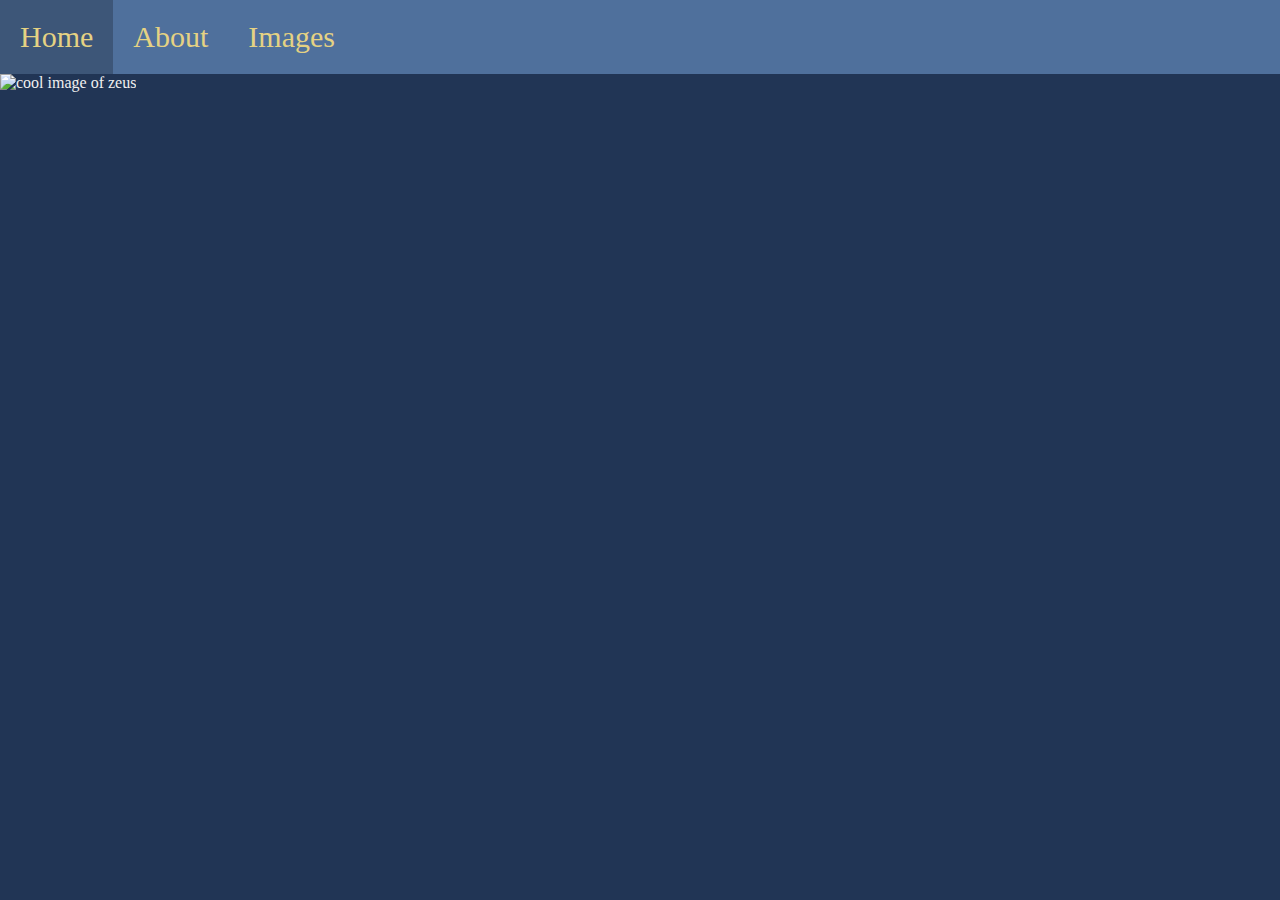
==== index.html @ 1c7c94a8 "changes 2" ====
<!DOCTYPE html>
<html lang="en">
    <head>
        <meta charset="utf-8">
        <meta name="viewport" content="width-device-width, initial-scale-1, shrink-to-fit=no">
        <title>Zeus</title>
        <link rel="stylesheet" href="stylesheet.css">
    </head>
    <body>
        <div class="navbar">
            <ul>
                <li><a class = "active" href="#home">Home</a></li>
                <li><a href="#about">About</a></li>
                <li><a href="#images">Images</a></li>
            </ul>
        </div>
        <div class="header">
            <img alt="cool image of zeus" class="zeus" src="https://paleothea.com/wp-content/uploads/images/zeus-battles-cronus-and-titans.jpeg">
        </div>
    </body>
</html>
---- stylesheet.css ----
/* 
#F0F0F0
#213555
#4F709C
#E5D283
*/


body {
    height: 100vh;
    width: 100vw;
    margin: 0;
    padding: 0;
    overflow: hidden;
    background-color: #213555;
    color: #F0F0F0;
    font-family: 'Georgia', serif;
}

ul {
    display: flex;
    list-style-type: none;
    padding: 0;
    margin: 0;
    background-color: #4F709C;
    z-index: 1;
}

li {
    display: inline;
}

li a {
    float: left;
    color: #E5D283;
    text-align: center;
    font-size: 30px;
    padding: 20px 20px;
    text-decoration: none;
}

li a:hover {
    background-color: #F8F8FF;
}

li a.active {
    background-color: #3d5678;
}

.zeus {
    width: 100%;
    height: 50%;
}
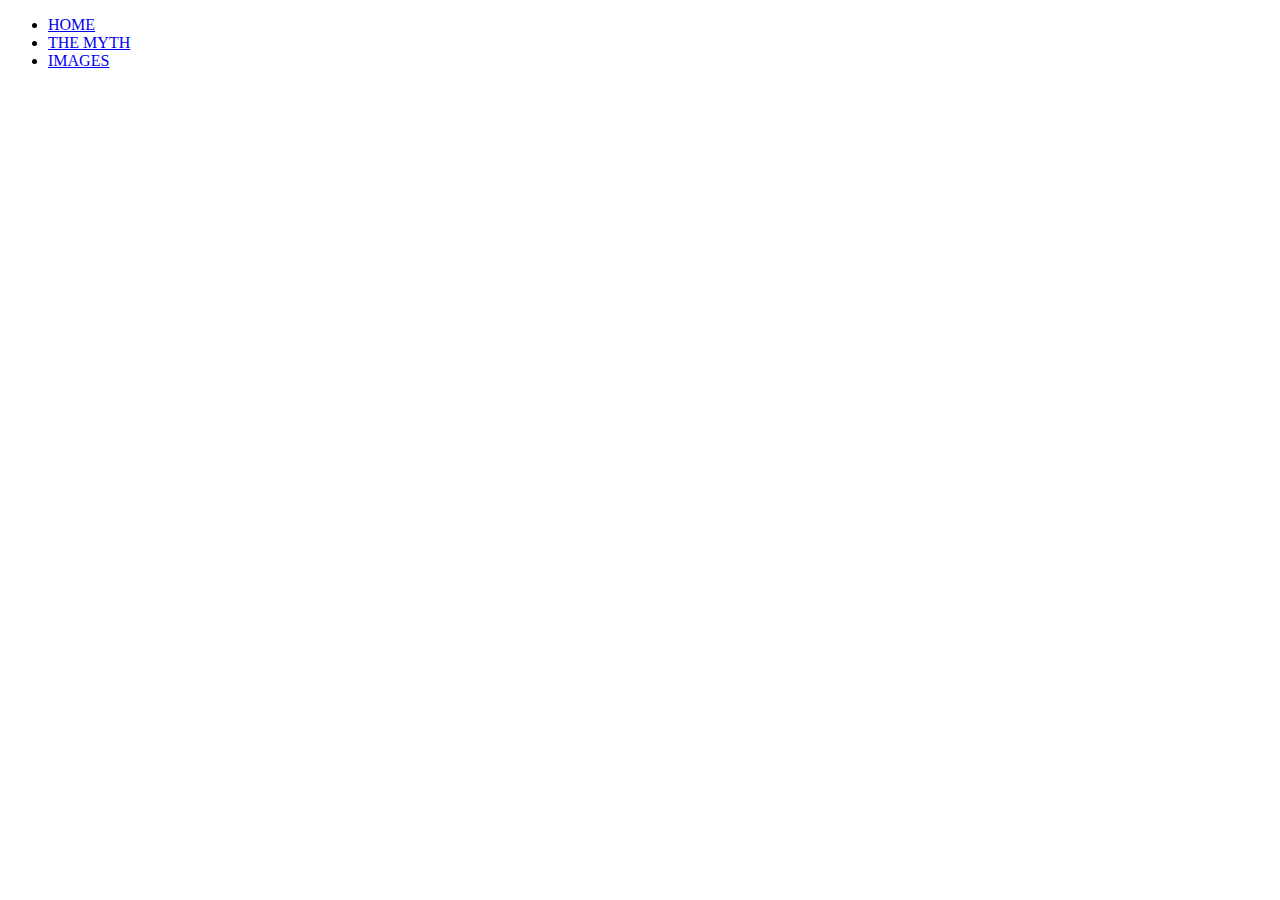
==== commit 47f484f7: "real change" ====
--- a/index.html
+++ b/index.html
@@ -9,13 +9,10 @@
     <body>
         <div class="navbar">
             <ul>
-                <li><a class = "active" href="#home">Home</a></li>
-                <li><a href="#about">About</a></li>
-                <li><a href="#images">Images</a></li>
+                <li><a class = "active" href="#home">HOME</a></li>
+                <li><a href="#about">THE MYTH</a></li>
+                <li><a href="#images">IMAGES</a></li>
             </ul>
-        </div>
-        <div class="header">
-            <img alt="cool image of zeus" class="zeus" src="https://paleothea.com/wp-content/uploads/images/zeus-battles-cronus-and-titans.jpeg">
         </div>
     </body>
 </html>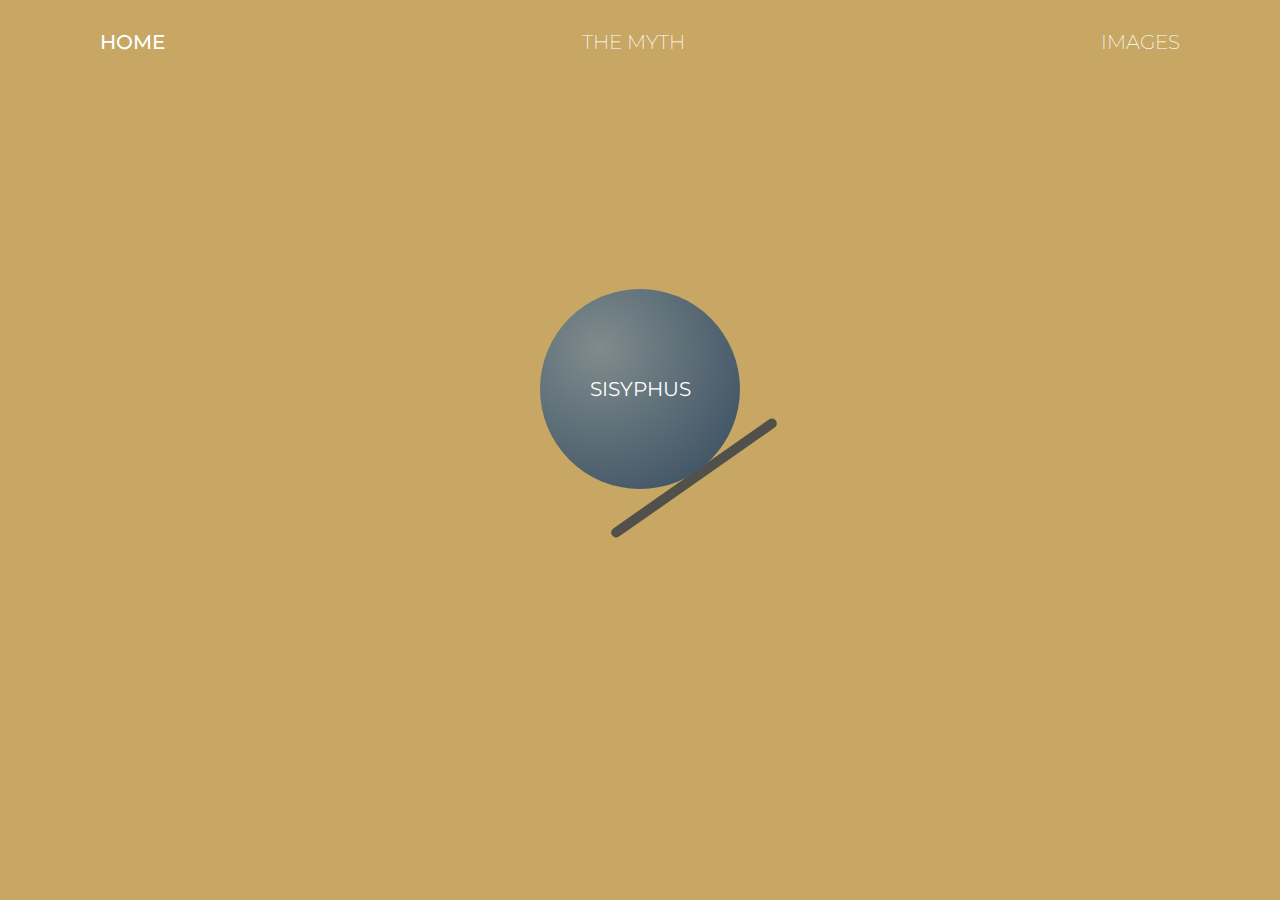
==== commit 1d23eed8: "big changes" ====
--- a/index.html
+++ b/index.html
@@ -3,16 +3,27 @@
     <head>
         <meta charset="utf-8">
         <meta name="viewport" content="width-device-width, initial-scale-1, shrink-to-fit=no">
-        <title>Zeus</title>
+        <title>SISYPHUS</title>
         <link rel="stylesheet" href="stylesheet.css">
+        <link rel="preconnect" href="https://fonts.googleapis.com">
+        <link rel="preconnect" href="https://fonts.gstatic.com" crossorigin>
+        <link href="https://fonts.googleapis.com/css2?family=Montserrat:ital,wght@0,100..900;1,100..900&display=swap" rel="stylesheet">
     </head>
     <body>
         <div class="navbar">
             <ul>
                 <li><a class = "active" href="#home">HOME</a></li>
-                <li><a href="#about">THE MYTH</a></li>
+                <li><a href="#myth">THE MYTH</a></li>
                 <li><a href="#images">IMAGES</a></li>
             </ul>
         </div>
+            <div class="centerbox">
+                <div class="wrapper">
+                        <div class="boulder">
+                            <p>SISYPHUS</p>
+                        </div>
+                        <div class="ground"></div>
+                    </div>
+                </div>
     </body>
 </html>--- a/stylesheet.css
+++ b/stylesheet.css
@@ -0,0 +1,92 @@
+body {
+    height: 100vh;
+    width: 100vw;
+    overflow: hidden;
+    margin: 0;
+    padding: 0;
+    background-color: #c7a763;
+    font-family: 'Montserrat', sans-serif;
+    display: flex;
+    justify-content: center;
+    flex-direction: column;
+}
+
+.navbar {
+    padding: 30px 0px;
+    width: 100%;
+    height: 10%;
+}
+
+.navbar ul {
+    list-style-type: none; 
+    margin: 0 100px;
+    padding: 0;
+    display: flex; 
+    justify-content: space-between; 
+}
+
+.navbar a {
+    text-decoration: none;
+    color: white;
+    font-size: 20px;
+    font-weight: 200;
+}
+
+.navbar a:hover {
+    font-weight: 500;
+}
+
+.navbar a.active {
+    font-weight: 500;
+}
+
+.centerbox {
+    display: flex;
+    position: relative;
+    height: 100%;
+    width: 100%;
+    align-items: center;
+    justify-content: center;
+}
+
+.wrapper {
+    display: flex;
+    position: absolute;
+    top: 20%;
+}
+
+.boulder {
+    width: 200px; 
+    height: 200px; 
+    background: radial-gradient(circle at 30% 30%, #7f8c8d, #34495e);
+    border-radius: 50%;
+    display: flex; 
+    align-items: center; 
+    justify-content: center; 
+    position: relative;
+    color: white; 
+    font-size: 20px; 
+    bottom: 10%;
+    animation: rotate 2s linear infinite;
+}
+
+@keyframes rotate {
+    from {
+      transform: rotate(0deg);
+    }
+    to {
+      transform: rotate(360deg);
+    }
+  }
+
+.ground {
+    position: absolute;
+    width: 200px;
+    height: 10px;
+    left: 27.2%;
+    bottom: 3%;
+    z-index: -1;
+    transform: rotate(-35deg);
+    background-color: rgb(82, 80, 75);
+    border-radius: 15px;
+}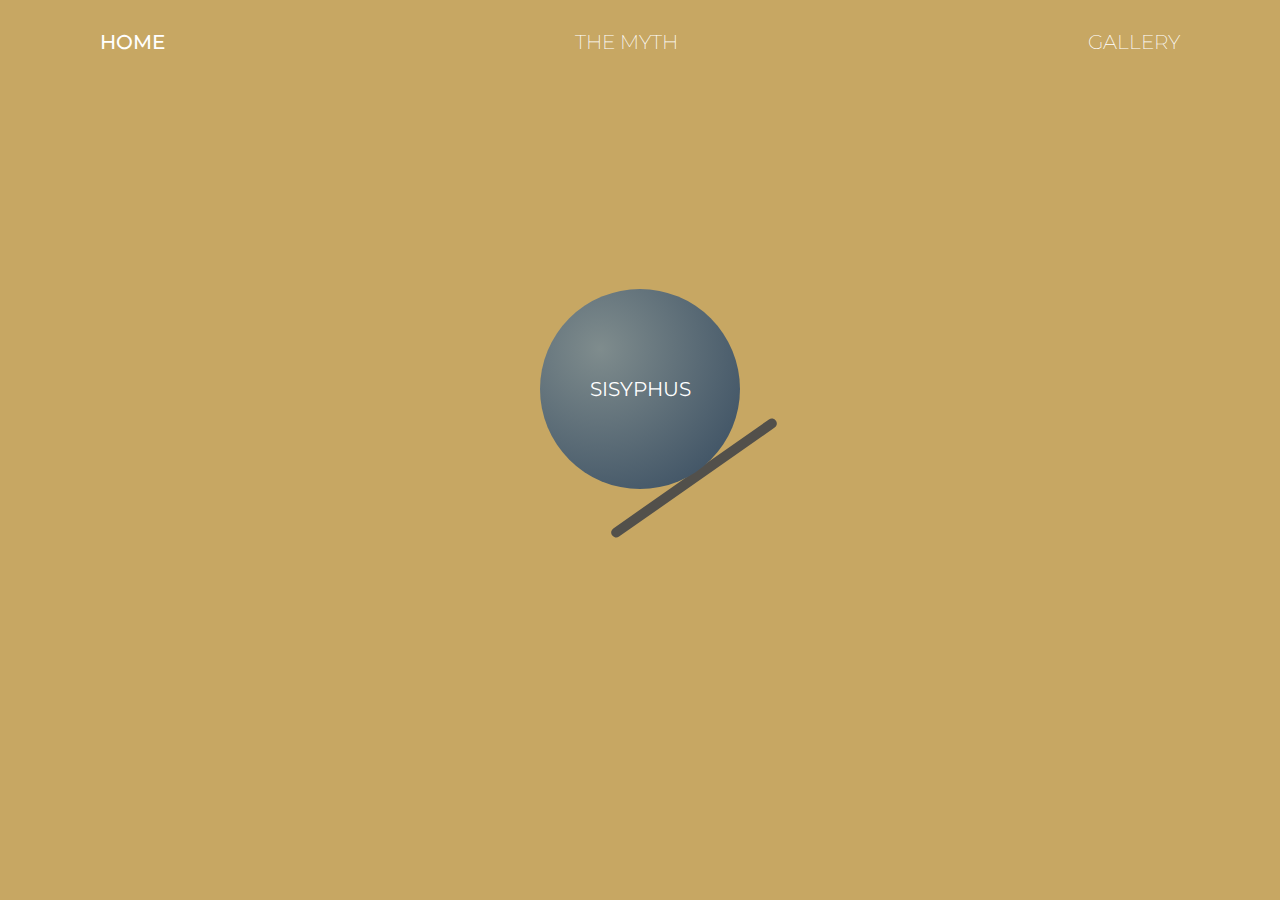
==== commit 37c89b54: "final" ====
--- a/index.html
+++ b/index.html
@@ -9,12 +9,12 @@
         <link rel="preconnect" href="https://fonts.gstatic.com" crossorigin>
         <link href="https://fonts.googleapis.com/css2?family=Montserrat:ital,wght@0,100..900;1,100..900&display=swap" rel="stylesheet">
     </head>
-    <body>
+    <body class="mainbody">
         <div class="navbar">
             <ul>
                 <li><a class = "active" href="#home">HOME</a></li>
-                <li><a href="#myth">THE MYTH</a></li>
-                <li><a href="#images">IMAGES</a></li>
+                <li><a href="myth.html">THE MYTH</a></li>
+                <li><a href="gallery.html">GALLERY</a></li>
             </ul>
         </div>
             <div class="centerbox">
--- a/stylesheet.css
+++ b/stylesheet.css
@@ -1,4 +1,4 @@
-body {
+.mainbody {
     height: 100vh;
     width: 100vw;
     overflow: hidden;
@@ -89,4 +89,140 @@
     transform: rotate(-35deg);
     background-color: rgb(82, 80, 75);
     border-radius: 15px;
+}
+
+
+/*MYTH PAGE*/
+
+.mythbody {
+    box-sizing: border-box;
+    margin: 0;
+    padding: 0;
+    overflow-x: auto;
+    overflow-y: auto;
+    background-color: #c7a763;
+    font-family: 'Montserrat', sans-serif;
+}
+
+.about_myth {
+    display: flex;
+    flex-direction: row;
+}
+
+.box1, .box2 {
+    min-height: 500px;
+}
+
+.box1 {
+    position: relative;
+    display: flex;
+    flex-direction: column;
+    background-color: white;
+    width: 40%;
+    gap: 3rem;
+    justify-content: center;
+    align-items: center;
+}
+
+.box2 {
+    background-color: black;
+    width: 60%;
+    text-align: center;
+}
+
+#word1, #word2 {
+    color: black;
+    font-weight: 700;
+    font-size: 5rem;
+    width: min-content;
+    margin: 0;
+}
+
+.box2 p {
+    position: relative;
+    color: white;
+    font-size: 2rem;
+    margin: 10% 10%;
+}
+
+.quotes_box {
+    display: flex;
+    position: relative;
+    flex-direction: column;
+    min-height: 600px;
+    background-color: rgb(32, 32, 32);
+    align-items: center;
+}
+
+.quotes_box h1 {
+    font-size: 5rem;
+    color: white;
+    height: fit-content;
+    margin: 20px 0;
+    text-align: center;
+}
+
+.quotes_box img {   
+    position: absolute;
+    width: 200px;
+    height: auto;
+    top: 35%;
+}
+
+.quotes {
+    position: relative;
+    display: flex;
+    justify-content: space-between;
+    text-align: center;
+    color: white;
+    width: 100%;
+    font-weight: 600;
+    font-size: 1.2em;
+}
+
+.quotes_left {
+    width: 30%;
+    display: flex;
+    flex-direction: column;
+    gap: 13rem;
+}
+
+.quotes_right {
+    width: 30%;
+    display: flex;
+    flex-direction: column;
+    gap: 13rem;
+}
+
+.quote1 {
+    margin-top: 3rem;
+    margin-left: 2rem;
+    text-align: left;
+}
+
+.quote2 {
+    margin-left: 2rem;
+    text-align: left;
+}
+
+.quote3 {
+    margin-top: 3rem;
+    margin-right: 2rem;
+    text-align: left;
+}
+
+.quote4 {
+    margin-right: 2rem;
+    text-align: left;
+}
+
+
+.images img {
+    height: 300px;
+    width: auto;
+}
+
+table {
+    border-spacing: 1rem;
+    word-wrap: break-word;
 }